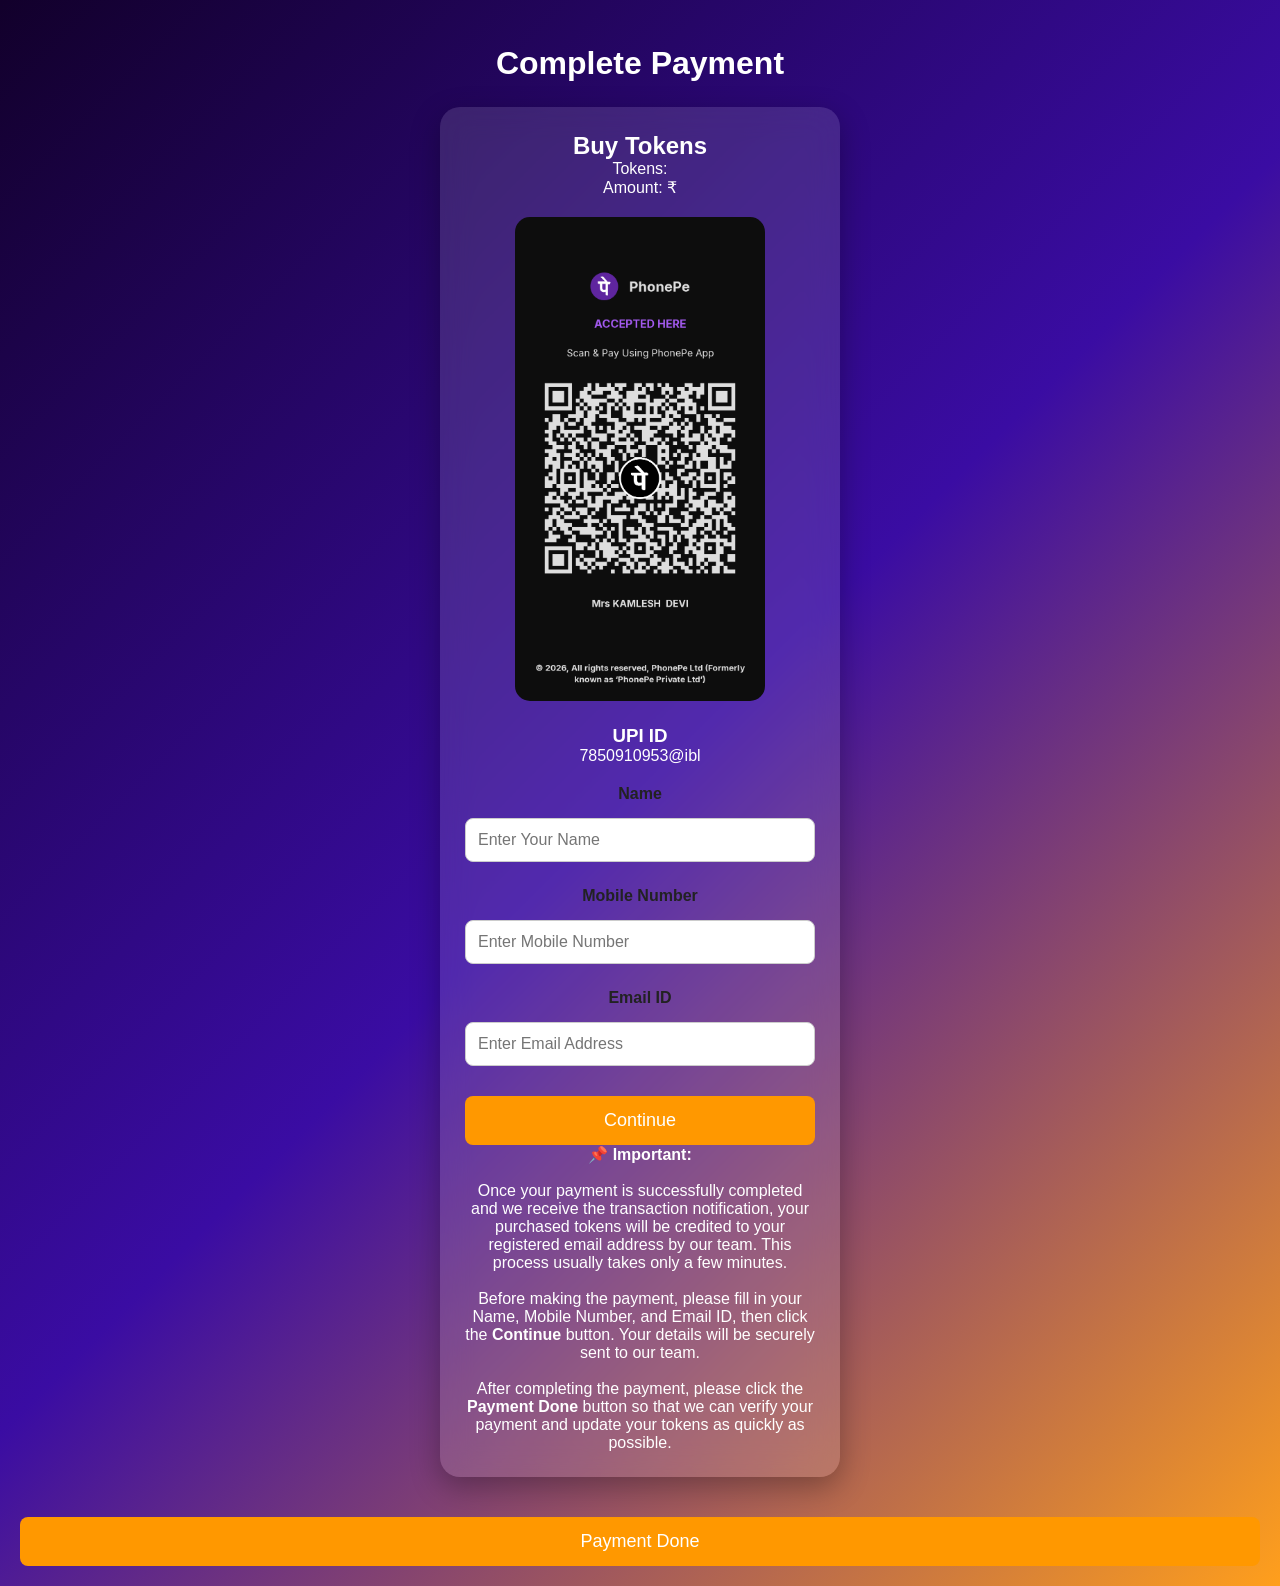
==== payment.html @ 91cf6a4c "Add files via upload" ====
<!DOCTYPE html>
<html>

<head>

<title>Payment - UNIQUE ASTRO</title>

<link rel="stylesheet" href="style.css">

</head>


<body>


<h1>Complete Payment</h1>


<div class="payment-box">


<h2>Buy Tokens</h2>


<p>
Tokens:
<span id="token"></span>
</p>


<p>
Amount:
₹<span id="price"></span>
</p>


<img 
src="uniqueastro.png"
width="250"
>


<h3>UPI ID</h3>

<p>
7850910953@ibl
</p>




<form action="https://formspree.io/f/mzdlryvw" method="POST">

    <label>Name</label>
    <input type="text" name="Name" placeholder="Enter Your Name" required>

    <label>Mobile Number</label>
    <input type="tel" name="Mobile Number" placeholder="Enter Mobile Number" required>

    <label>Email ID</label>
    <input type="email" name="Email" placeholder="Enter Email Address" required>

    <button type="submit">Continue</button>

</form>



<input 
type="hidden"
name="tokens"
id="formTokens">


<input 
type="hidden"
name="amount"
id="formAmount">



<p>
    <strong>📌 Important:</strong><br><br>

    Once your payment is successfully completed and we receive the transaction notification, your purchased tokens will be credited to your registered email address by our team. This process usually takes only a few minutes.<br><br>

    Before making the payment, please fill in your Name, Mobile Number, and Email ID, then click the <strong>Continue</strong> button. Your details will be securely sent to our team.<br><br>

    After completing the payment, please click the <strong>Payment Done</strong> button so that we can verify your payment and update your tokens as quickly as possible.
</p>

</form>



</div>

<script>



let token =
localStorage.getItem("tokens");


let price =
localStorage.getItem("price");


document.getElementById("token").innerHTML=token;

document.getElementById("price").innerHTML=price;


document.getElementById("formTokens").value=token;

document.getElementById("formAmount").value=price;


</script>

<button type="button" onclick="paymentDone()">
Payment Done
</button>


<script>

function paymentDone(){

window.location.href="success.html";

}

</script>
</body>

</html>
---- style.css ----
/* =======================================
   UNIQUE ASTRO
   PREMIUM COSMIC DESIGN
======================================= */

/* RESET */

*{
    margin:0;
    padding:0;
    box-sizing:border-box;
}

html{
    scroll-behavior:smooth;
}

body{

    font-family:'Cinzel',serif;
    background:#050816;
    color:#fff;
    overflow-x:hidden;

}

/* =======================================
   SPACE BACKGROUND
======================================= */

.space{

    position:fixed;
    top:0;
    left:0;
    width:100%;
    height:100%;
    overflow:hidden;
    z-index:-10;

    background:
    radial-gradient(circle at top,#1a1f52,#090b18,#020308);

}

/* =======================================
   STARS
======================================= */

.stars{

    position:absolute;
    width:100%;
    height:100%;

    background-image:

    radial-gradient(white 1px,transparent 1px),
    radial-gradient(white 1px,transparent 1px),
    radial-gradient(#FFD700 1px,transparent 1px);

    background-size:
    120px 120px,
    180px 180px,
    250px 250px;

    animation:
    twinkle 5s infinite alternate;

}

@keyframes twinkle{

0%{

opacity:.4;

}

50%{

opacity:1;

}

100%{

opacity:.5;

}

}

/* =======================================
   PLANETS
======================================= */

.planet{

position:absolute;
border-radius:50%;
box-shadow:0 0 40px rgba(255,255,255,.25);

}

/* Blue Planet */

.planet1{

width:90px;
height:90px;

top:12%;
left:8%;

background:
radial-gradient(circle at 30% 30%,
#7dd3fc,
#2563eb,
#0f172a);

animation:
floatPlanet 18s linear infinite;

}

/* Purple Planet */

.planet2{

width:150px;
height:150px;

bottom:10%;
right:8%;

background:
radial-gradient(circle,
#c084fc,
#7c3aed,
#2e1065);

animation:
floatPlanet 25s linear infinite reverse;

}

/* Golden Planet */

.planet3{

width:70px;
height:70px;

top:60%;
left:70%;

background:
radial-gradient(circle,
#fff7b2,
#facc15,
#ca8a04);

animation:
floatPlanet 20s linear infinite;

}

@keyframes floatPlanet{

0%{

transform:
rotate(0deg)
translateY(0px);

}

50%{

transform:
rotate(180deg)
translateY(-25px);

}

100%{

transform:
rotate(360deg)
translateY(0px);

}

}

/* =======================================
   ORBITS
======================================= */

.orbit{

position:absolute;
border:1px solid rgba(255,255,255,.08);
border-radius:50%;

}

.orbit1{

width:320px;
height:320px;

top:-80px;
left:-80px;

animation:
rotateOrbit 30s linear infinite;

}

.orbit2{

width:420px;
height:420px;

right:-120px;
bottom:-120px;

animation:
rotateOrbit 45s linear infinite reverse;

}

.orbit3{

width:250px;
height:250px;

left:60%;
top:40%;

animation:
rotateOrbit 35s linear infinite;

}

@keyframes rotateOrbit{

from{

transform:rotate(0deg);

}

to{

transform:rotate(360deg);

}

}

/* =======================================
   HEADER
======================================= */

header{
    position:fixed;
    top:0;
    left:0;
    width:100%;
    padding:18px 25px;

    display:flex;
    justify-content:space-between;
    align-items:center;

    background:rgba(0,0,0,.25);
    backdrop-filter:blur(12px);

    z-index:1000;
}

/* =======================================
   LOGO
======================================= */

.logo h1{

    font-size:32px;
    color:#FFD700;

    letter-spacing:3px;
    font-weight:700;

    text-shadow:
    0 0 10px #FFD700,
    0 0 20px rgba(255,215,0,.4);

}

/* =======================================
   HAMBURGER MENU
======================================= */

.menu-btn{

    width:40px;
    cursor:pointer;

    display:flex;
    flex-direction:column;
    gap:6px;

}

.menu-btn span{

    width:100%;
    height:3px;

    background:white;
    border-radius:20px;

    transition:.4s;

}

.menu-btn:hover span{

    background:#FFD700;

}

/* =======================================
   SIDEBAR
======================================= */

.sidebar{

    position:fixed;

    top:0;
    right:-300px;

    width:280px;
    height:100vh;

    background:rgba(8,10,30,.95);

    backdrop-filter:blur(18px);

    padding:30px;

    transition:.45s ease;

    z-index:2000;

    border-left:1px solid rgba(255,255,255,.1);

}

.sidebar.active{

    right:0;

}

.close-btn{

    text-align:right;
    font-size:28px;
    cursor:pointer;
    color:white;

}

.close-btn:hover{

    color:#FFD700;

}

.sidebar ul{

    list-style:none;
    margin-top:50px;

}

.sidebar li{

    margin:25px 0;

}

.sidebar a{

    text-decoration:none;
    color:white;

    font-size:18px;

    transition:.3s;

}

.sidebar a:hover{

    color:#FFD700;
    padding-left:12px;

}

/* =======================================
   HERO SECTION
======================================= */

.hero{

    min-height:100vh;

    display:flex;
    justify-content:center;
    align-items:center;

    text-align:center;

    padding:100px 25px;

}

.hero-content{

    max-width:700px;

}

.hero h2{

    color:#9ca3af;
    font-size:24px;
    margin-bottom:10px;

}

.hero h1{

    font-size:65px;

    color:#FFD700;

    margin-bottom:20px;

    text-shadow:
    0 0 20px rgba(255,215,0,.5);

}

.hero p{

    font-size:18px;
    line-height:1.8;
    color:#ddd;

}

/* =======================================
   BUTTON
======================================= */

.btn{

    display:inline-block;

    margin-top:35px;

    padding:15px 40px;

    text-decoration:none;

    color:white;

    border:2px solid #FFD700;

    border-radius:40px;

    transition:.4s;

}

.btn:hover{

    background:#FFD700;
    color:black;

    box-shadow:
    0 0 25px #FFD700;

}

/* =======================================
   MOBILE RESPONSIVE
======================================= */

@media(max-width:768px){

.logo h1{

    font-size:24px;

}

.hero h1{

    font-size:42px;

}

.hero h2{

    font-size:20px;

}

.hero p{

    font-size:16px;

}

.sidebar{

    width:250px;

}

}

/* =======================================
   BUTTON RIPPLE EFFECT
======================================= */

.btn{
    position:relative;
    overflow:hidden;
}

.ripple{

    position:absolute;

    width:20px;
    height:20px;

    background:rgba(255,255,255,.7);

    border-radius:50%;

    transform:scale(0);

    animation:ripple .6s linear;

    pointer-events:none;

}

@keyframes ripple{

    to{

        transform:scale(18);
        opacity:0;

    }

}
/*=========================================
  ASTROLOGER PROFILE SECTION
=========================================*/
.profile-section{
    width:90%;
    max-width:900px;
    margin:80px auto;
    padding:45px;
    text-align:center;
}

/* Profile Image */
.profile-img{
    width:220px;
    height:220px;
    object-fit:cover;
    border-radius:50%;
    border:5px solid #FFD700;
    display:block;
    margin:0 auto 30px;

    box-shadow:
    0 0 20px rgba(255,215,0,.45),
    0 0 40px rgba(255,215,0,.20);
}

/* Name */
.profile-section h2{
    color:#FFD700;
    font-size:36px;
    margin-bottom:25px;
    font-weight:700;
}

/* Details */
.profile-section ul{
    list-style:disc;
    text-align:left;
    max-width:650px;
    margin:0 auto;
    padding-left:25px;
}

.profile-section li{
    color:#ffffff;
    margin-bottom:18px;
    font-size:17px;
}

.profile-section strong{
    color:#FFD700;
}
/* ==============================
   Birth Details Section
============================== */

.birth-section{

min-height:100vh;

display:flex;

justify-content:center;

align-items:center;

padding:30px;

}

.birth-card{

width:100%;
max-width:550px;

padding:40px;

border-radius:25px;

background:rgba(255,255,255,.08);

backdrop-filter:blur(18px);

border:1px solid rgba(255,215,0,.25);

box-shadow:

0 0 35px rgba(255,215,0,.15),

0 0 60px rgba(255,255,255,.05);

}

.birth-card h2{

text-align:center;

color:#FFD700;

margin-bottom:35px;

font-size:32px;

}

.input-box{

margin-bottom:20px;

}

.input-box input{

width:100%;

padding:15px;

border-radius:12px;

border:1px solid rgba(255,255,255,.15);

background:rgba(255,255,255,.08);

color:white;

font-size:16px;

outline:none;

transition:.35s;

}

.input-box input:focus{

border-color:#FFD700;

box-shadow:

0 0 15px rgba(255,215,0,.3);

}

.upload-btn{

display:inline-block;

padding:14px 20px;

background:rgba(255,215,0,.15);

border:1px solid #FFD700;

border-radius:10px;

cursor:pointer;

color:#FFD700;

transition:.3s;

}

.upload-btn:hover{

background:#FFD700;

color:#000;

}

#file-name{

display:block;

margin-top:12px;

font-size:14px;

color:#ddd;

}

.continue-btn{

width:100%;

padding:16px;

border:none;

border-radius:50px;

font-size:18px;

font-weight:bold;

cursor:pointer;

color:#000;

background:linear-gradient(
90deg,
#FFD700,
#FFB800
);

transition:.35s;

}

.continue-btn:hover{

transform:translateY(-3px);

box-shadow:

0 0 25px #FFD700;

}

@media(max-width:768px){

.birth-card{

padding:25px;

}

.birth-card h2{

font-size:26px;

}

}

*{
    margin:0;
    padding:0;
    box-sizing:border-box;
    font-family: 'Poppins', sans-serif;
}


body{
    min-height:100vh;
    background:linear-gradient(135deg,#12002b,#3a0ca3,#ff9f1c);
    color:white;
    padding:20px;
}



h1{
    text-align:center;
    margin:25px 0;
    font-size:32px;
}



.token-card,
.payment-box{
    background:rgba(255,255,255,0.12);
    backdrop-filter:blur(15px);
    border-radius:20px;
    padding:25px;
    margin:20px auto;
    max-width:400px;
    text-align:center;
    box-shadow:0 10px 30px rgba(0,0,0,0.3);
}



.token-card h2{
    margin-bottom:10px;
}



button{
    margin-top:15px;
    padding:12px 30px;
    border:none;
    border-radius:30px;
    background:#ffd166;
    color:#000;
    font-size:16px;
    cursor:pointer;
}



button:hover{
    transform:scale(1.05);
}



input{
    width:100%;
    padding:13px;
    margin:10px 0;
    border-radius:10px;
    border:none;
    outline:none;
}



img{
    border-radius:15px;
    margin:20px;
} 

.about-section,
.feedback-section{

margin-top:50px;
padding:30px;
background:rgba(255,255,255,0.1);
backdrop-filter:blur(15px);
border-radius:20px;
text-align:center;
color:white;


}

.call-btn:hover{

transform:scale(1.05);

box-shadow:0 12px 25px rgba(255,87,34,0.6);

}

.call-btn:active{

transform:scale(.98);

}
.token-info{
    margin-top:20px;
    padding:15px;
    background:rgba(255,215,0,0.15);
    border:1px solid #FFD700;
    border-radius:12px;
    color:#FFD700;
    font-size:18px;
    font-weight:bold;
    text-align:center;
}

.about-section h2{

margin-bottom:15px;


.developer{

margin-top:25px;

}

.feedback-section input,
.feedback-section textarea,
.feedback-section select{

width:100%;
padding:15px;
margin-top:15px;
border:none;
border-radius:12px;
font-size:16px;

}

.feedback-section textarea{

height:120px;
resize:none;

}

.feedback-section button{

margin-top:20px;
padding:15px;
width:100%;
border:none;
border-radius:30px;
background:#FFD700;
font-size:18px;
font-weight:bold;
cursor:pointer;

}

footer{

margin-top:40px;
padding:25px;
text-align:center;
background:#111;
color:white;
border-radius:15px;

}

.feedback-card{
    background:rgba(255,255,255,0.12);
    padding:15px;
    margin:15px 0;
    border-radius:15px;
    color:white;
}
}



.enquiry-box{
    margin-top:30px;
    padding:20px;
    background:rgba(255,255,255,0.08);
    border-radius:15px;
    text-align:center;
}

.enquiry-box h3{
    color:#FFD700;
    margin-bottom:10px;
}

.enquiry-box p{
    color:#ddd;
    font-size:15px;
}

.support-number{
    display:inline-block;
    margin-top:10px;
    color:#00ff99;
    font-size:22px;
    font-weight:bold;
    text-decoration:none;
}
/* ===== Feedback Section ===== */

.feedback-section{
    max-width:700px;
    margin:50px auto;
    padding:30px;
    background:rgba(255,255,255,0.08);
    backdrop-filter:blur(15px);
    border-radius:25px;
    box-shadow:0 10px 30px rgba(0,0,0,.35);
    text-align:center;
}

.feedback-section h2{
    color:#FFD700;
    font-size:32px;
    margin-bottom:25px;
}

/* Inputs */

.feedback-section input,
.feedback-section textarea,
.feedback-section select{

    width:100%;
    padding:15px;
    margin:12px 0;
    border:none;
    border-radius:12px;
    background:#fff;
    color:#111;
    font-size:16px;
    outline:none;
    box-sizing:border-box;

}

.feedback-section textarea{

    height:130px;
    resize:none;

}

/* Submit Button */

.feedback-section button{

    width:100%;
    padding:16px;
    margin-top:15px;

    background:linear-gradient(135deg,#ff9800,#ff5722);

    color:#fff;

    border:none;

    border-radius:50px;

    font-size:20px;

    font-weight:bold;

    cursor:pointer;

    transition:.3s;

}

.feedback-section button:hover{

    transform:translateY(-3px);

    box-shadow:0 10px 20px rgba(255,87,34,.5);

}

.feedback-section button:active{

    transform:scale(.98);

}
.important-note{
    background:#fff8e1;
    border:2px solid #f4c542;
    border-radius:12px;
    padding:15px;
    margin:20px 0;
    text-align:center;
}

.important-note h3{
    color:#d48806;
    margin-bottom:10px;
}

.important-note p{
    color:#333;
    font-size:15px;
    line-height:1.6;
}

.payment-note{
    background:#e8f5e9;
    border:2px solid #4caf50;
    border-radius:12px;
    padding:15px;
    margin:20px 0;
    text-align:center;
}

.payment-note h3{
    color:#2e7d32;
    margin-bottom:10px;
}

.payment-note p{
    color:#333;
    line-height:1.6;
    font-size:15px;
}

.offer-box{
    max-width:400px;
    margin:25px auto;
    padding:20px;
    background:#fff8e6;
    border:2px solid #ff9800;
    border-radius:15px;
    text-align:center;
    box-shadow:0 5px 15px rgba(0,0,0,.15);
}

.offer-box h2{
    color:#d35400;
    margin-bottom:10px;
}

.offer-box p{
    margin:10px 0;
    font-size:16px;
}

.limited{
    color:red;
    font-weight:bold;
    animation:blink 1s infinite;
}

@keyframes blink{
    50%{
        opacity:.4;
    }
}

.offer-box button{
    margin-top:15px;
    padding:12px 20px;
    background:#ff9800;
    color:white;
    border:none;
    border-radius:8px;
    font-size:16px;
    cursor:pointer;
}

.offer-box button:hover{
    background:#e68900;
   }
.offer-box{
    color: #222;
}

.offer-box h2{
    color: #d35400;
}

.offer-box p{
    color: #222;
}

.offer-box strong{
    color: #000;
}

.offer-box button{
    color: #fff;
}
.offer-box p {
    color: #000;
}

.payment-note{
    margin-top:20px;
    padding:15px;
    background:#fff8e6;
    border-left:5px solid #ff9800;
    border-radius:10px;
    color:#222;
    line-height:1.6;
    font-size:15px;
}

.payment-note h3{
    margin-bottom:10px;
    color:#d35400;
}

.payment-note p{
    margin:0;
    color:#333;
}

form{
    margin-top:20px;
}

label{
    display:block;
    margin-top:15px;
    margin-bottom:5px;
    font-weight:bold;
    color:#222;
}

input{
    width:100%;
    padding:12px;
    border:1px solid #ccc;
    border-radius:8px;
    font-size:16px;
    box-sizing:border-box;
}

button{
    width:100%;
    margin-top:20px;
    padding:14px;
    background:#ff9800;
    color:#fff;
    border:none;
    border-radius:8px;
    font-size:18px;
    cursor:pointer;
}

button:hover{
    background:#e68900;
}
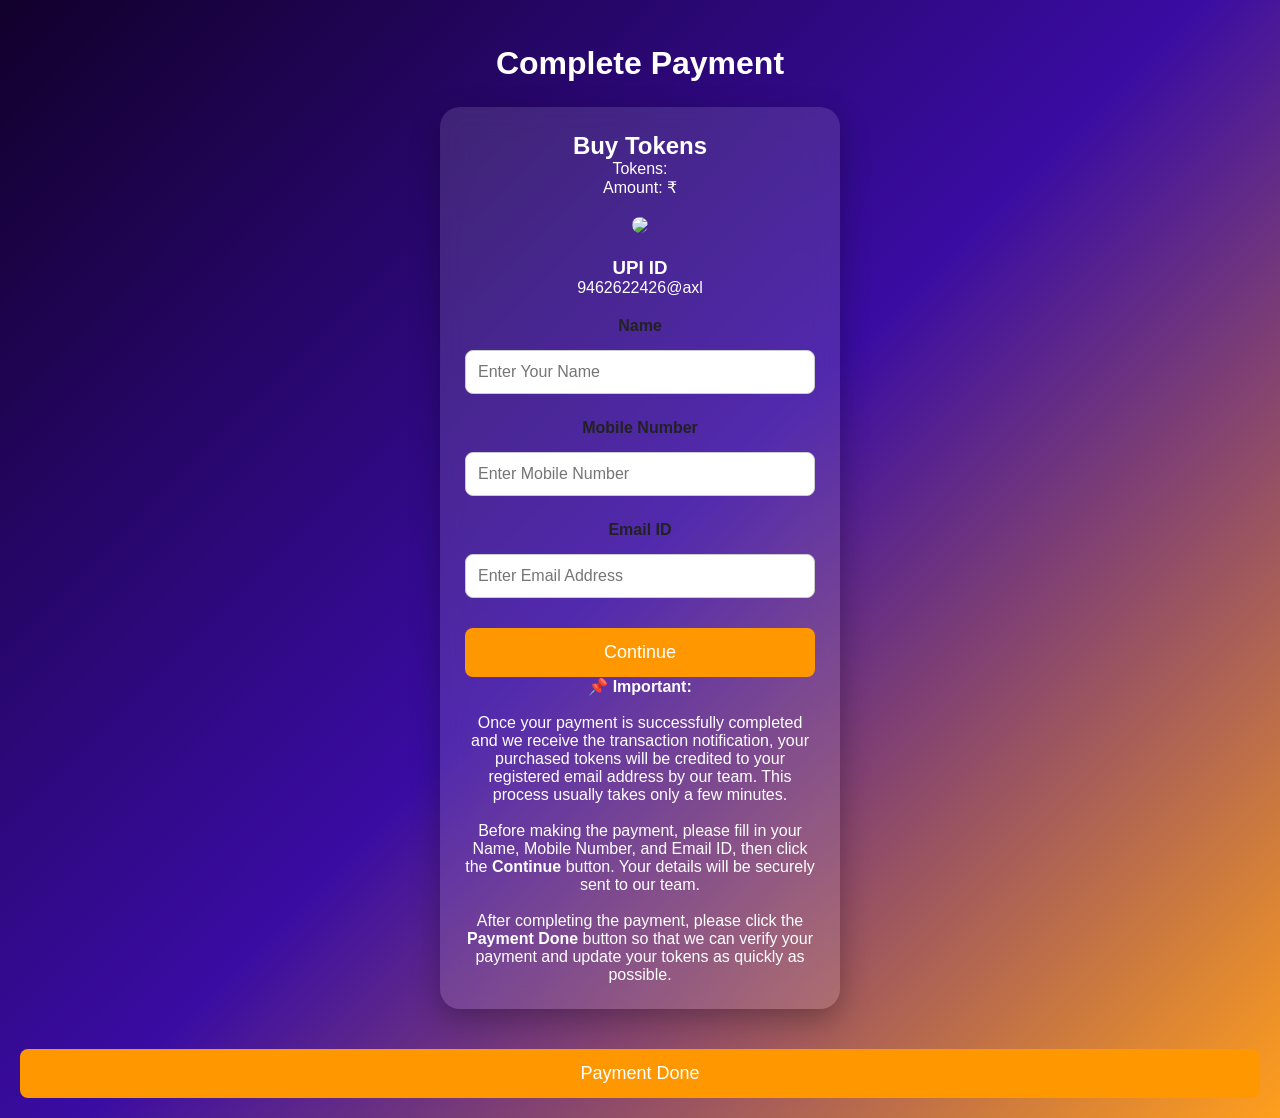
==== commit 54de5cfc: "Update payment.html" ====
--- a/payment.html
+++ b/payment.html
@@ -35,15 +35,15 @@
 
 
 <img 
-src="uniqueastro.png"
+src="qrcode.jpg"
 width="250"
 >
 
 
 <h3>UPI ID</h3>
 
-<p>
-7850910953@ibl
+<p>9462622426@axl
+
 </p>
 
 
@@ -135,4 +135,4 @@
 </script>
 </body>
 
-</html>+</html>
